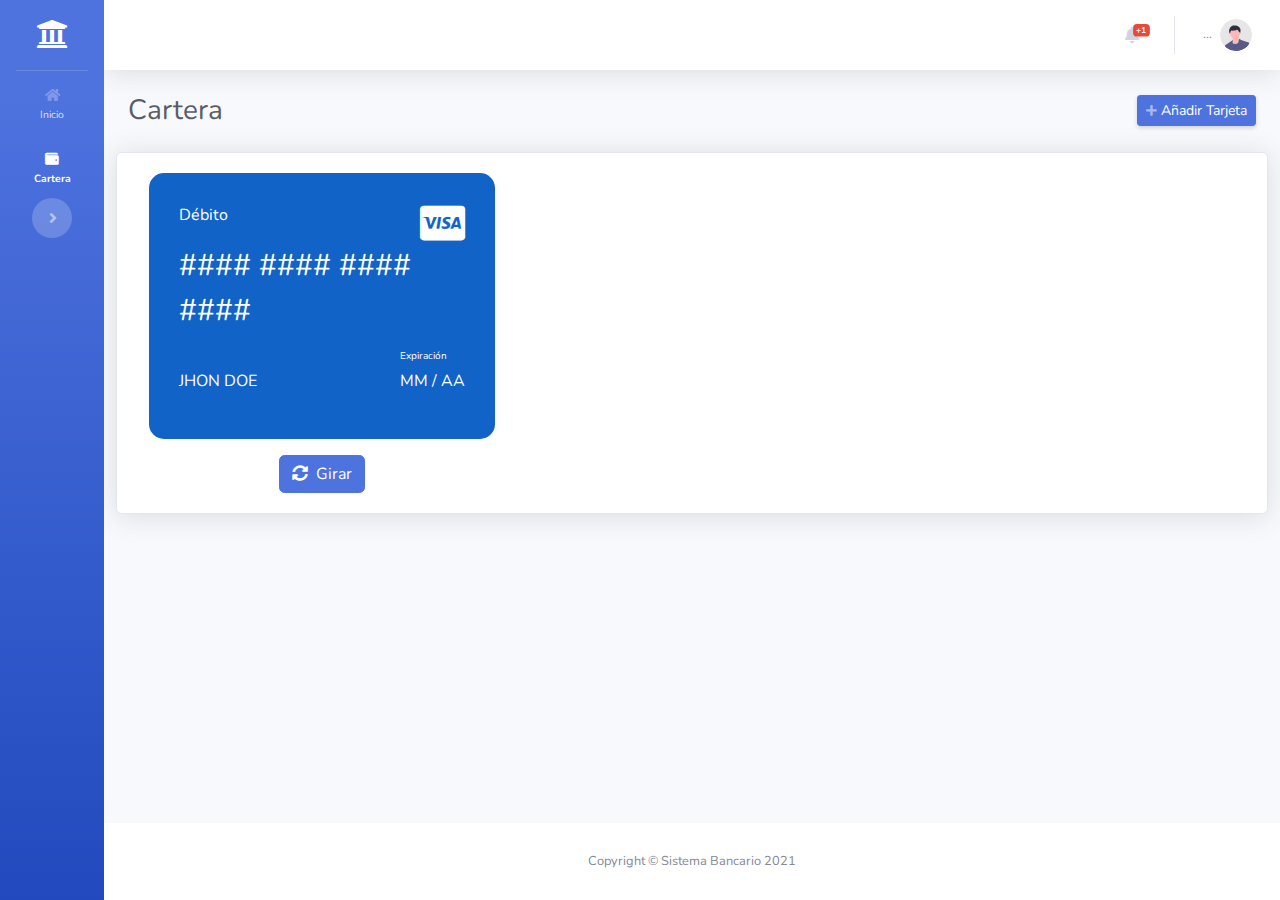
==== web-app/modules/cartera.html @ cdd3d9a3 "Perfil - diseño, termiando" ====
<!DOCTYPE html>
<script>

    // Si el token no está inicializado en las variables de sesión, regresalo al login
    if(!sessionStorage.token){
        // window.location = "login.html";
    }

</script>
<html lang="en">

<head>

    <meta charset="utf-8">
    <meta http-equiv="X-UA-Compatible" content="IE=edge">
    <meta name="viewport" content="width=device-width, initial-scale=1, shrink-to-fit=no">
    <meta name="description" content="">
    <meta name="author" content="">

    <title>Sistema Bancario - Cartera</title>

    <!-- Fuentes personalizadas -->
    <link href="../vendor/fontawesome-free/css/all.min.css" rel="stylesheet" type="text/css">
    <link
        href="https://fonts.googleapis.com/css?family=Nunito:200,200i,300,300i,400,400i,600,600i,700,700i,800,800i,900,900i"
        rel="stylesheet">

    <!-- Icono de la pestaña -->
    <link rel="shortcut icon" href="https://cdn-icons.flaticon.com/png/512/1929/premium/1929205.png?token=exp=1637614478~hmac=49d93119c8fcc8f805f05d0bea76fd85">


    <!-- Estilos personalizados -->
    <link href="../css/sb-admin-2.min.css" rel="stylesheet">
    <link href="../css/custom.css" rel="stylesheet" media="all">

</head>

<body id="page-top" class="sidebar-toggled">

    <!-- Page Wrapper -->
    <div id="wrapper">

        <!-- Sidebar -->
        <ul class="navbar-nav bg-gradient-primary sidebar sidebar-dark accordion toggled" id="accordionSidebar">

            <!-- Sidebar - Brand -->
            <a class="sidebar-brand d-flex align-items-center justify-content-center" href="../index.html">
                <div class="sidebar-brand-icon">
                    <i class="fas fa-university"></i>
                </div>
                <div class="sidebar-brand-text mx-3">S. Bancario</div>
            </a>

            <!-- Divider -->
            <hr class="sidebar-divider my-0">

            <!-- Nav Item - Dashboard -->
            <li class="nav-item">
                <a class="nav-link" href="../index.html">
                    <i class="fas fa-fw fa-home"></i>
                    <span>Inicio</span></a>
            </li>

            <li class="nav-item active">
                <a class="nav-link" href="cartera.html">
                    <i class="fas fa-fw fa-wallet"></i>
                    <span>Cartera</span></a>
            </li>

            <!-- Divider -->
            <!-- <hr class="sidebar-divider d-none d-md-block"> -->

            <!-- Sidebar Toggler (Sidebar) -->
            <div class="text-center d-none d-md-inline">
                <button class="rounded-circle border-0" id="sidebarToggle"></button>
            </div>

        </ul>
        <!-- End of Sidebar -->

        <!-- Content Wrapper -->
        <div id="content-wrapper" class="d-flex flex-column">

            <!-- Main Content -->
            <div id="content">

                <!-- Topbar -->
                <nav class="navbar navbar-expand navbar-light bg-white topbar mb-4 static-top shadow">

                    <!-- Sidebar Toggle (Topbar) -->
                    <button id="sidebarToggleTop" class="btn btn-link d-md-none rounded-circle mr-3">
                        <i class="fa fa-bars"></i>
                    </button>

                    <!-- Topbar Navbar -->
                    <ul class="navbar-nav ml-auto">

                        <!-- Nav Item - Search Dropdown (Visible Only XS) -->
                        <li class="nav-item dropdown no-arrow d-sm-none">
                            <a class="nav-link dropdown-toggle" href="#" id="searchDropdown" role="button"
                                data-toggle="dropdown" aria-haspopup="true" aria-expanded="false">
                                <i class="fas fa-search fa-fw"></i>
                            </a>
                            <!-- Dropdown - Messages -->
                            <div class="dropdown-menu dropdown-menu-right p-3 shadow animated--grow-in"
                                aria-labelledby="searchDropdown">
                                <form class="form-inline mr-auto w-100 navbar-search">
                                    <div class="input-group">
                                        <input type="text" class="form-control bg-light border-0 small"
                                            placeholder="Search for..." aria-label="Search"
                                            aria-describedby="basic-addon2">
                                        <div class="input-group-append">
                                            <button class="btn btn-primary" type="button">
                                                <i class="fas fa-search fa-sm"></i>
                                            </button>
                                        </div>
                                    </div>
                                </form>
                            </div>
                        </li>

                        <!-- Nav Item - Alerts -->
                        <li class="nav-item dropdown no-arrow mx-1">
                            <a class="nav-link dropdown-toggle" href="#" id="alertsDropdown" role="button"
                                data-toggle="dropdown" aria-haspopup="true" aria-expanded="false">
                                <i class="fas fa-bell fa-fw"></i>
                                <!-- Counter - Alerts -->
                                <span class="badge badge-danger badge-counter">+1</span>
                            </a>
                            <!-- Dropdown - Alerts -->
                            <div class="dropdown-list dropdown-menu dropdown-menu-right shadow animated--grow-in"
                                aria-labelledby="alertsDropdown">
                                <h6 class="dropdown-header">
                                    Centro de Alertas
                                </h6>
                                <a class="dropdown-item d-flex align-items-center" href="#">
                                    <div class="mr-3">
                                        <div class="icon-circle bg-success">
                                            <i class="fas fa-donate text-white"></i>
                                        </div>
                                    </div>
                                    <div>
                                        <div class="small text-gray-500">December 7, 2019</div>
                                        $290.29 has been deposited into your account!
                                    </div>
                                </a>
                                <a class="dropdown-item text-center small text-gray-500" href="#">Mostrar todas las alertas</a>
                            </div>
                        </li>

                        <div class="topbar-divider d-none d-sm-block"></div>

                        <!-- Nav Item - User Information -->
                        <li class="nav-item dropdown no-arrow">
                            <a class="nav-link dropdown-toggle" href="#" id="userDropdown" role="button"
                                data-toggle="dropdown" aria-haspopup="true" aria-expanded="false">
                                <span class="mr-2 d-none d-lg-inline text-gray-600 small">...</span>
                                <img class="img-profile rounded-circle"
                                    src="../img/undraw_profile.svg">
                            </a>
                            <!-- Dropdown - User Information -->
                            <div class="dropdown-menu dropdown-menu-right shadow animated--grow-in"
                                aria-labelledby="userDropdown">
                                <a class="dropdown-item" href="perfil.html">
                                    <i class="fas fa-user fa-sm fa-fw mr-2 text-gray-400"></i>
                                    Perfil
                                </a>
                                <!-- <a class="dropdown-item" href="#">
                                    <i class="fas fa-cogs fa-sm fa-fw mr-2 text-gray-400"></i>
                                    Configuraciones
                                </a> -->
                                <div class="dropdown-divider"></div>
                                <a class="dropdown-item" href="#" data-toggle="modal" data-target="#logoutModal">
                                    <i class="fas fa-sign-out-alt fa-sm fa-fw mr-2 text-gray-400"></i>
                                    Cerrar sesión
                                </a>
                            </div>
                        </li>

                    </ul>

                </nav>
                <!-- End of Topbar -->

                <!-- Begin Page Content -->
                <div class="container-fluid">

                    <!-- Page Heading -->
                    <div class="d-sm-flex align-items-center justify-content-between mb-4">
                        <h1 class="h3 mb-0 text-gray-800">Cartera</h1>
                        <a href="#" class="d-none d-sm-inline-block btn btn-sm btn-primary shadow-sm">
                            <i class="fas fa-plus fa-sm text-white-50"></i> 
                            Añadir Tarjeta</a>
                    </div>

                    <!-- Content Row -->
                    <div class="row">

                        <div class="card shadow w-100 mb-5">
                            <div class="card-body">

                                <div class="col-12 col-md-6 col-lg-4">


                                    <!-- Tarjeta -->
                                     <div class="tarjeta" id="tarjeta">
                                        <!-- Parte frontal de la tarjeta -->
                                        <div class="frontal">
                                            <div class="logo-marca d-flex justify-content-between">
                                                <p class="label">Débito</p>
                                                <i class="fab fa-cc-visa"></i>
                                            </div>
                                            <!-- <img class="chip" src="https://cdn-icons.flaticon.com/png/512/677/premium/677163.png?token=exp=1637778901~hmac=bd70c23c7b744764de49006c6dee224f" alt=""> -->
                                            <div class="datos">
                                                <div id="numero" class="grupo d-flex justify-content-center">
                                                    <!-- <p class="label">Número Tarjeta</p> -->
                                                    <p class="numero">#### #### #### ####</p>
                                                </div>
                                                <div class="flexbox">
                                                    <div id="nombre" class="grupo d-flex align-items-end">
                                                        <!-- <p class="label">Nombre Tarjeta</p> -->
                                                        <p class="nombre">Jhon Doe</p>
                                                    </div>

                                                    <div id="expiracion" class="grupo">
                                                        <p class="label">Expiración</p>
                                                        <p class="expiracion">
                                                            <span class="mes">MM</span> /
                                                            <span class="year">AA</span>
                                                        </p>
                                                    </div>
                                                </div>
                                            </div>
                                        </div>

                                        <!-- Parte trasera de la tarjeta -->
                                        <div class="trasera">
                                            <div class="barra-magnetica"></div>
                                            <div class="datos">
                                                <div id="firma" class="grupo">
                                                    <p class="label m-0">Firma</p>
                                                    <div class="firma">
                                                        <p style="margin: 10px;"></p>
                                                    </div>
                                                </div>
                                                <div id="cvv" class="grupo">
                                                    <p class="label m-0 text-center">CVV</p>
                                                    <p class="cvv mr-0">123</p>
                                                </div>

                                            </div>
                                        </div>
                                    </div>
                                    <!-- /Tarjeta -->
                                    
                                    <div class="mt-3 d-flex justify-content-center w-100">
                                        <button id="btn-girar" class="btn btn-primary">
                                            <i class="fas fa-sync-alt mr-1"></i>
                                            Girar
                                        </button>
                                    </div>

                                </div>

                            </div>
                        </div>

                        
                    </div>


                </div>
                <!-- /.container-fluid -->

            </div>
            <!-- End of Main Content -->

            <!-- Footer -->
            <footer class="sticky-footer bg-white">
                <div class="container my-auto">
                    <div class="copyright text-center my-auto">
                        <span>Copyright &copy; Sistema Bancario 2021</span>
                    </div>
                </div>
            </footer>
            <!-- End of Footer -->

        </div>
        <!-- End of Content Wrapper -->

    </div>
    <!-- End of Page Wrapper -->

    <!-- Scroll to Top Button-->
    <a class="scroll-to-top rounded" href="#page-top">
        <i class="fas fa-angle-up"></i>
    </a>

    <!-- Logout Modal-->
    <div class="modal fade" id="logoutModal" tabindex="-1" role="dialog" aria-labelledby="exampleModalLabel"aria-hidden="true">
        <div class="modal-dialog" role="document">
            <div class="modal-content">
                <div class="modal-header">
                    <h5 class="modal-title" id="exampleModalLabel">¿Deseas cerrar sesión?</h5>
                    <button class="close" type="button" data-dismiss="modal" aria-label="Close">
                        <span aria-hidden="true">×</span>
                    </button>
                </div>
                <div class="modal-body">Presiona salir si estás listo para cerrar sesión.</div>
                <div class="modal-footer">
                    <button class="btn btn-secondary" type="button" data-dismiss="modal">Cancelar</button>
                    <a class="btn btn-primary" onclick="cerrarSesion()">Salir</a>
                </div>
            </div>
        </div>
    </div>  

    <!-- Bootstrap core JavaScript-->
    <script src="../vendor/jquery/jquery.min.js"></script>
    <script src="../vendor/bootstrap/js/bootstrap.bundle.min.js"></script>

    <!-- Core plugin JavaScript-->
    <script src="../vendor/jquery-easing/jquery.easing.min.js"></script>

    <!-- Custom scripts for all pages-->
    <script src="../js/sb-admin-2.min.js"></script>

    <!-- Funciones principales -->
    <script src="../js/main.js"></script>
    <script src="../js/cartera.js"></script>

</body>

</html>
---- web-app/css/custom.css ----
html, body{
    height: 100% !important;
}

.container{
    height: 100%;
}

#login-container{
    display: flex;
    justify-content: center;
    align-items: center;
    height: 100%;
}

.bg-gradient-primary {
    background-color: #4e73df;
    background-image: linear-gradient(180deg, #4e73df 10%, #224abe 100%);
    background-size: cover;
  }
  
  /* Tarjeta */
  /* .contenedor{
      width: 90%;
      max-width: 1000px;
      padding: 40px 20px;
      margin: auto;
      display: flex;
      flex-direction: column;
  } */

  .tarjeta{
      width: 100%;
      max-width: 550px;
      position: relative;
      color: #fff;
      transition: .3s ease all;
      transform: rotateY(0deg);
      transform-style: preserve-3d;
      backface-visibility: hidden;
      cursor: pointer;
      z-index: 2;
      /* background-color: rgb(180, 180, 180); */
  }

  .tarjeta.active{
      transform: rotateY(180deg);
  }

  .tarjeta > div{
      padding: 30px;
      border-radius: 15px;
      min-height: 250px;
      display: flex;
      flex-direction: column;
      justify-content: space-between;
      /* box-shadow: 0 10px 0 rgba(90, 116, 148, 0.3); */
  }

   /******************/
   /* Parte frontal */
   /******************/
  .tarjeta .frontal{
      width: 100%;
      background-color: rgb(18, 99, 199);
  }

  .tarjeta .logo-marca{
      text-align: right;
      /* min-height: 50px; */
  }

  .frontal .logo-marca i{
      font-size: 40px;
  }

  .frontal .chip{
      width: 100%;
      max-width: 45px;
      /* margin-bottom: 10px; */
      background-color: #fff;
      border-radius: 10%;
      padding-left: 4px;
      padding-right: 4px;
  }

  .frontal .grupo .label{
      font-size: 10px;
      color: #fff;
      margin-bottom: 5px;
  }

  .frontal .grupo .numero{
      font-size: 30px !important;
  }

.frontal .grupo .nombre,
.frontal .grupo .expiracion{
    color: #fff;
    font-size: 16px;
    text-transform: uppercase;
}  

.frontal .flexbox{
    display: flex;
    justify-content: space-between;
}

/******************/
/* Parte trasera */
/******************/
.trasera{
    width: 100%;
    background-color: rgb(18, 99, 199);
    position: absolute;
    top: 0;
    transform: rotateY(180deg);
    backface-visibility: hidden;
}

.trasera .barra-magnetica{
    height: 40px;
    background-color: #000;
    width: 100%;
    position: absolute;
    top: 30px;
    left: 0;
}

.trasera .datos{
    margin-top: 60px;
    display: flex;
    justify-content: space-between;
}

.trasera .datos #firma{
    width: 70%;
}

.trasera .datos #firma .firma{
    height: 25px;
    background-color: #fff;
}

.trasera .datos #cvv{
    width: 20%;
}

.trasera .datos #cvv .cvv{
    height: 25px;
    background-color: #fff;
    margin-top: 10px;
    color: black;
    font-weight: bold;
    text-align: center;
}

/* Contenido principal */
#contenidoPrincipal{
    min-width: 100%;
    background: #fff;
}

#imgSinDatos{
    width: 100%;
}

#imgSinDatos img{
    height: 500px;
    width: 700px;
    margin: auto;
}

#imgSinDatos-perfil {
    height: 100%;
}

#imgSinDatos-perfil img{
    height: auto;
    width: 400px;
    margin: auto;
}
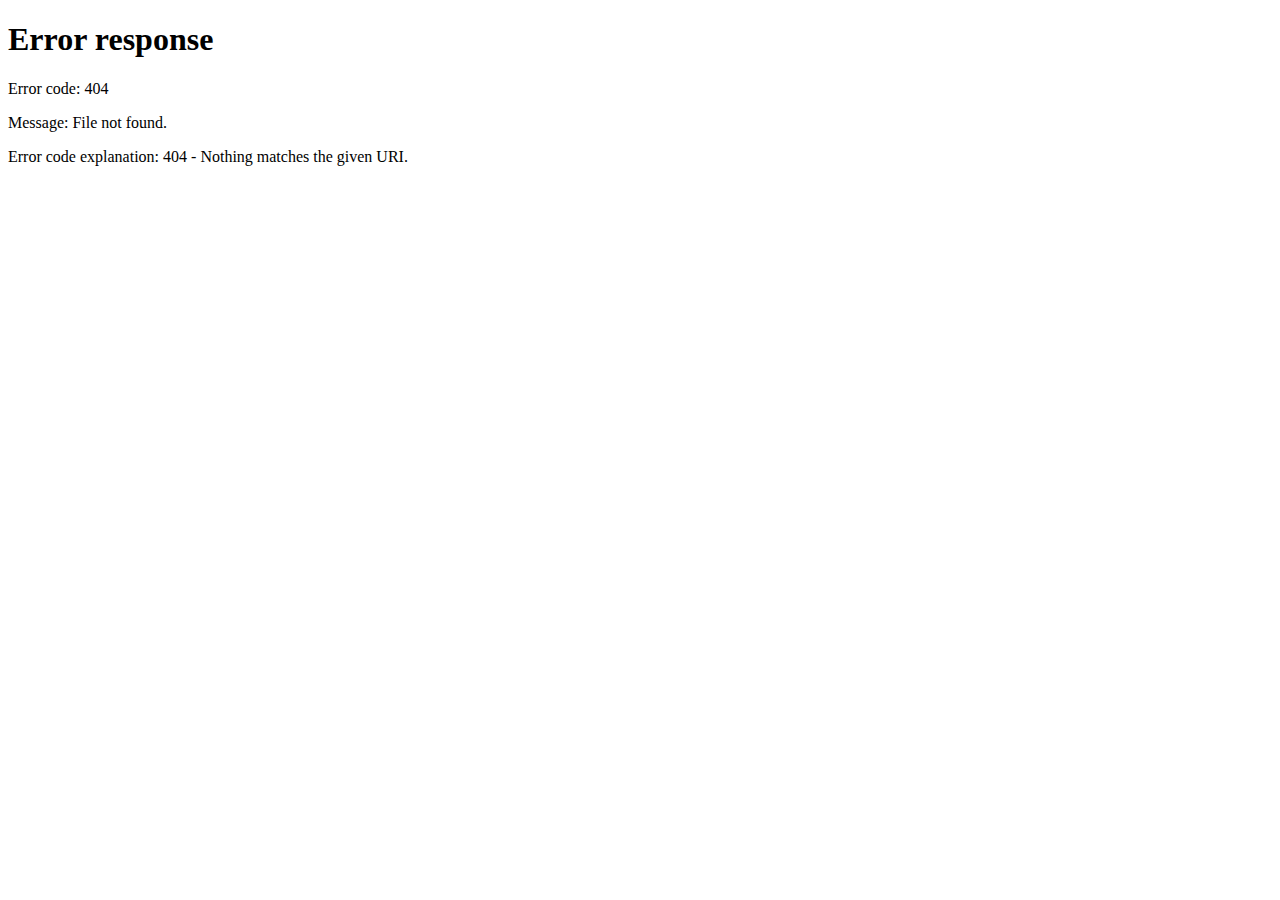
==== commit fb788a37: "Se agrega front" ====
--- a/web-app/modules/cartera.html
+++ b/web-app/modules/cartera.html
@@ -3,7 +3,7 @@
 
     // Si el token no está inicializado en las variables de sesión, regresalo al login
     if(!sessionStorage.token){
-        // window.location = "login.html";
+        window.location = "login.html";
     }
 
 </script>
@@ -214,7 +214,7 @@
                                             <div class="datos">
                                                 <div id="numero" class="grupo d-flex justify-content-center">
                                                     <!-- <p class="label">Número Tarjeta</p> -->
-                                                    <p class="numero">#### #### #### ####</p>
+                                                    <p class="numero">4142 1125 8987 7788</p>
                                                 </div>
                                                 <div class="flexbox">
                                                     <div id="nombre" class="grupo d-flex align-items-end">
@@ -225,8 +225,8 @@
                                                     <div id="expiracion" class="grupo">
                                                         <p class="label">Expiración</p>
                                                         <p class="expiracion">
-                                                            <span class="mes">MM</span> /
-                                                            <span class="year">AA</span>
+                                                            <span class="mes">05</span> /
+                                                            <span class="year">25</span>
                                                         </p>
                                                     </div>
                                                 </div>
@@ -253,7 +253,7 @@
                                     </div>
                                     <!-- /Tarjeta -->
                                     
-                                    <div class="mt-3 d-flex justify-content-center w-100">
+                                    <div class="mt-3 d-flex justify-content-center w-75">
                                         <button id="btn-girar" class="btn btn-primary">
                                             <i class="fas fa-sync-alt mr-1"></i>
                                             Girar
--- a/web-app/css/custom.css
+++ b/web-app/css/custom.css
@@ -31,7 +31,7 @@
 
   .tarjeta{
       width: 100%;
-      max-width: 550px;
+      max-width: 400px;
       position: relative;
       color: #fff;
       transition: .3s ease all;
@@ -179,4 +179,23 @@
     height: auto;
     width: 400px;
     margin: auto;
+}
+
+/* Cuenta saldo */
+#saldo-monto-cuenta{
+    background-color: #1cc88a;
+    border: 5px solid #169b6b;
+    border-radius: 100%;
+    height: 150px;
+    width: 150px;
+    margin: 0 10px;
+}
+
+#saldo-monto-cuenta-ahorro{
+    background-color: #4e73df;
+    border: 5px solid #2653d4;
+    border-radius: 100%;
+    height: 150px;
+    width: 150px;
+    margin: 0 10px;
 }